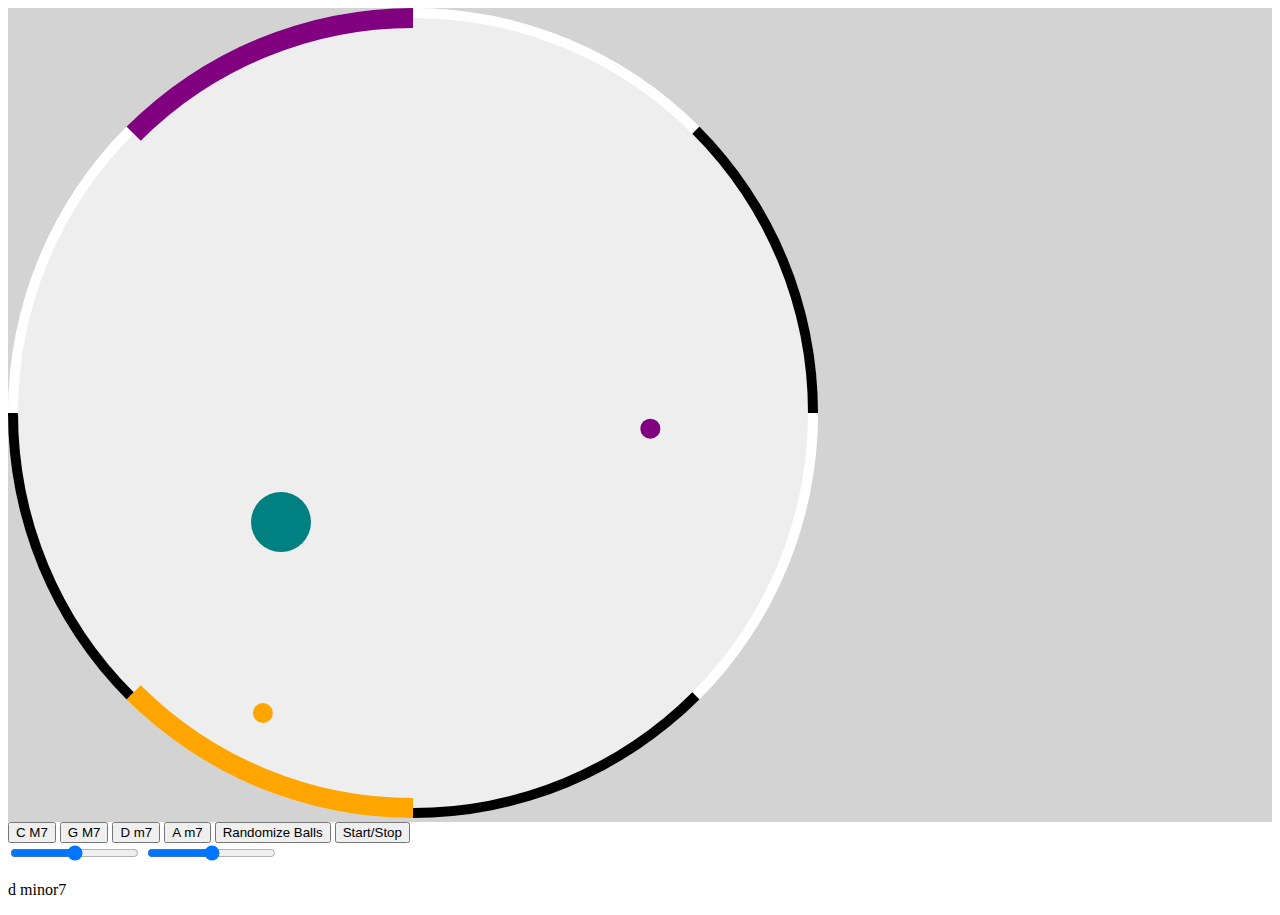
==== index.html @ e7f494f3 "Rename music.html to index.html" ====
<!DOCTYPE html>
<html>
<header>
    <title> Bouncing Ball </title>
    <link href="music.css" rel="stylesheet" />
</header>

<body onload="setup();">
    <div id = "container">
        <canvas id="myCanvas">
            Sorry, your browser dosn't support this! 
        </canvas>
    </div>
    <button onclick = "button_CM7();">C M7</button>
    <button onclick = "button_GM7();">G M7 </button>
    <button onclick = "button_dm7();">D m7 </button>
    <button onclick = "button_am7();">A m7 </button>
    <button onclick = "randomizeBalls();">Randomize Balls</button>
    <button onclick = "pause();">Start/Stop</button>


    
    <div id = "sliders">
        <div class = "slider">
        <input type="range" min = "-10" max = "10" value = "0" step = "0.1" onchange 
            = "rotationSpeedSlider(value);"/>
        <input type="range" min = "0" max = "6" value = "3" step = "1" onchange 
            = "numNotesSlider(value);"/>
            </div>
    </div>

    <div id = "keySignature">
    </div>
</body>
    
<footer>
      <script src="music.js"></script>
</footer>
</html>
---- music.css ----
#container {
    background-color: lightgrey;
}

#myCanvas {
    align-self: center;
    background: #eee;
}
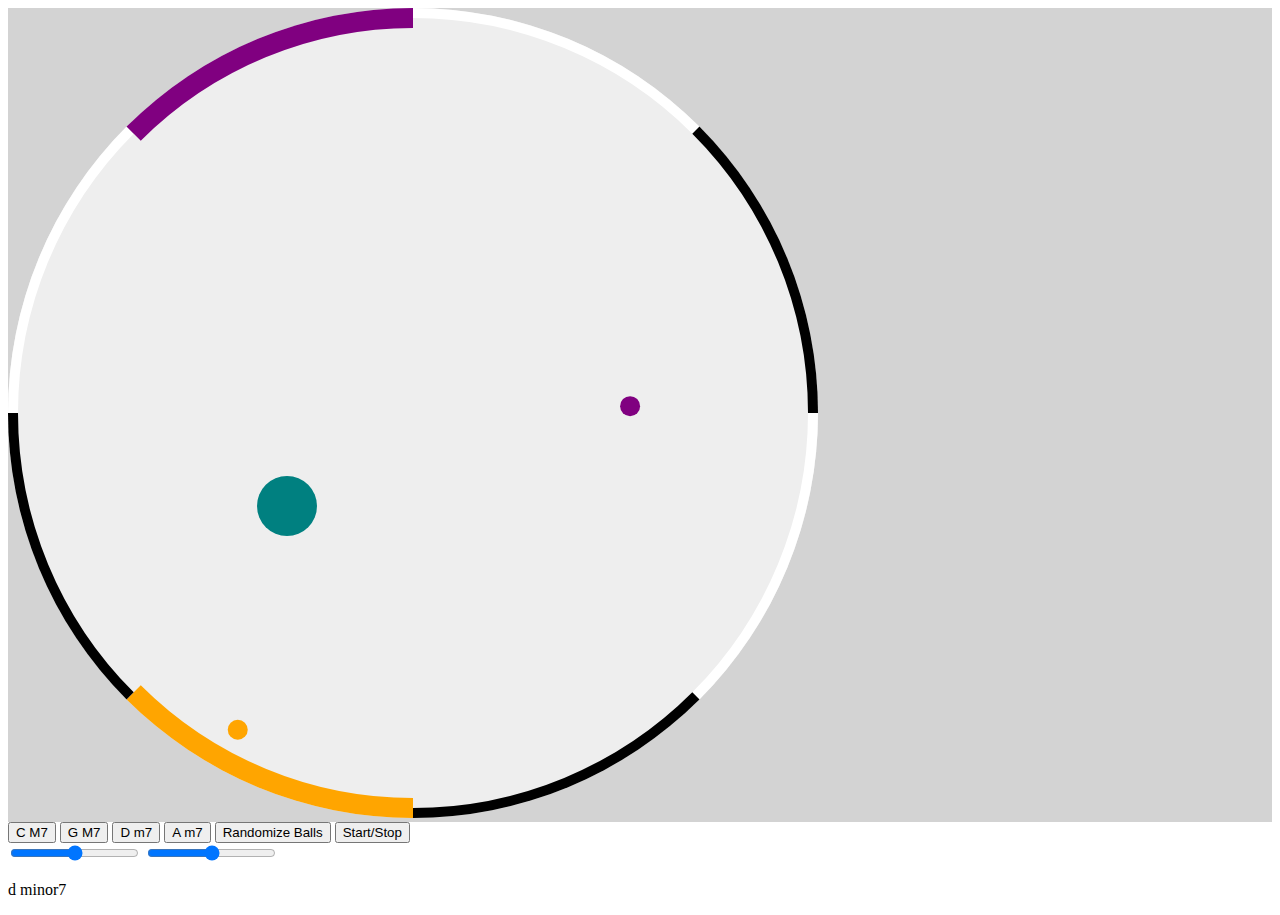
==== commit cba27560: "changed title" ====
--- a/index.html
+++ b/index.html
@@ -1,7 +1,7 @@
 <!DOCTYPE html>
 <html>
 <header>
-    <title> Bouncing Ball </title>
+    <title>Musical Bounces</title>
     <link href="music.css" rel="stylesheet" />
 </header>
 
